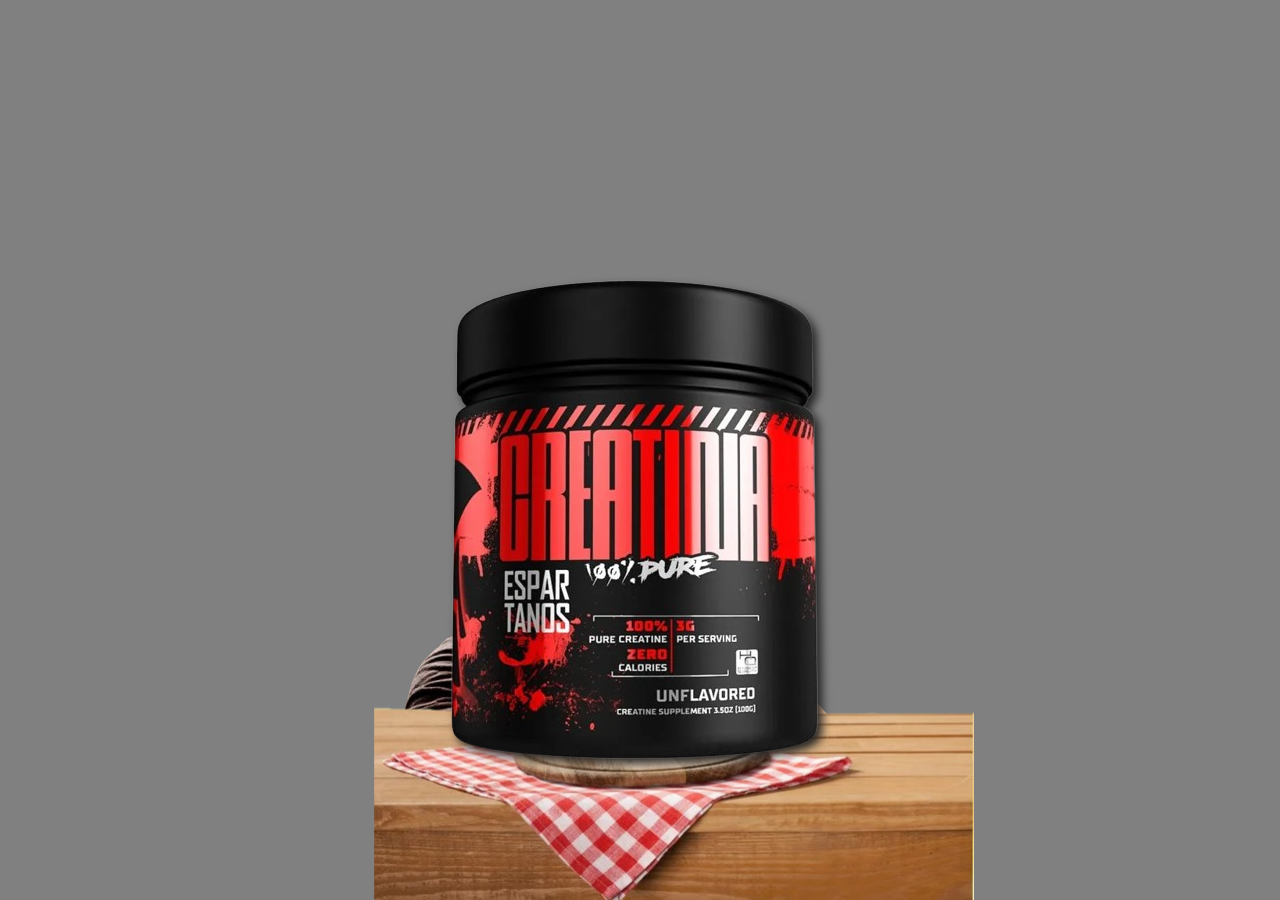
==== index.html @ bbb1b5b7 "falta as animações da creatina" ====
<!DOCTYPE html>
<html lang="pt_Br">
<head>
    <meta charset="UTF-8">
    <meta name="viewport" content="width=device-width, initial-scale=1.0">
    <link rel="stylesheet" href="./styles.css">
    <title>Lucas</title>
</head>
<body class="index">

    <main class="main">

        <img class="mesa" src="./mesa.png" alt="mesa">
        <img class="creatina" src="./creatina.png" alt="creatina" id="creatina">
        <img src="./lucas.png" alt="lucas" class="lucas" id="lucas">

    </main>
    
     <script>
        const creatina = document.getElementById("creatina")
        const lucas = document.getElementById("lucas")
        creatina.addEventListener("click", ()=>{
            lucas.classList.add("topo")
            setTimeout(() => {
                window.location = "carta.html"
            }, 3000);
        })
     </script>
</body>
</html>
---- styles.css ----
@import url('https://fonts.googleapis.com/css2?family=Barlow:ital,wght@0,100;0,200;0,300;0,400;0,500;0,600;0,700;0,800;0,900;1,100;1,200;1,300;1,400;1,500;1,600;1,700;1,800;1,900&display=swap');

* {
    margin: 0;
    padding: 0;
    box-sizing: border-box;
    outline: none;
    font-family: "Barlow", sans-serif;
}

body {
    height: 100vh;
    overflow: hidden;
}

body.index{
    background-color: gray;
}

.main {
    width: 100%;
    height: 100%;
    overflow: hidden;
    display: flex;
    justify-content: center;
    align-items: end;
    position: relative;
    img.mesa{
        position: relative;
        z-index: 1;
        bottom: 0;
        left: 34px;
        max-height: 500px;
    }
    img.creatina {
        position: absolute;
        z-index: 2;
        bottom: 130px;
        max-width: 70%;
        -webkit-filter: drop-shadow(5px 5px 5px #222);
        filter: drop-shadow(5px 5px 5px #222);
    }
    img.lucas{
        position: absolute;
        max-width: 40%;
        transition: 1s ease-out;
    }
    img.lucas.topo{
        transform: translateY(-320px);
    }
}

/* CARTA */

.slider{
    height: 100vh;
    display: flex;
    justify-content: center;
    flex-direction: column;
    align-items: center;
    .sliderimgs{
        width: 100%;
        height: 90vh;
        margin-bottom: 10px;
        display: flex;
        justify-content: center;
        align-items: center;
        div.img-back{
            position: absolute;
            width: 100%;
            height: 90%;
            display: flex;
            justify-content: center;
            align-items: center;
            padding: 0 2%;
            img.imagemSlider{
                width: 100%;
                max-height: 100%;
                opacity: 0;
                transition: 0.6s;
            }
            img.show{
                opacity: 100!important;
            }
        }
    }
    h2{
        font-weight: normal;
    }
}

#carta{
    height: 100vh;
    display: flex;
    flex-direction: column;
    justify-content: center;
    align-items: center;
    padding: 0 2%;
    position: relative;
    p{
        text-align: center;
    }
    div.btn{
        position: absolute;
        right: 10px;
        bottom: 10px;
        rotate: -90deg;
        background-color: purple;
        border-radius: 50%;
        width: 40px;
        height: 40px;
        display: none;
        justify-content: center;
        align-items: center;
        i{
            font-size: 20px;
        }
    }
    div.btn.showBtn{
        display: flex;
    }
    div.btn.back{
        left: 10px!important;
        rotate: 180deg;
    }
}
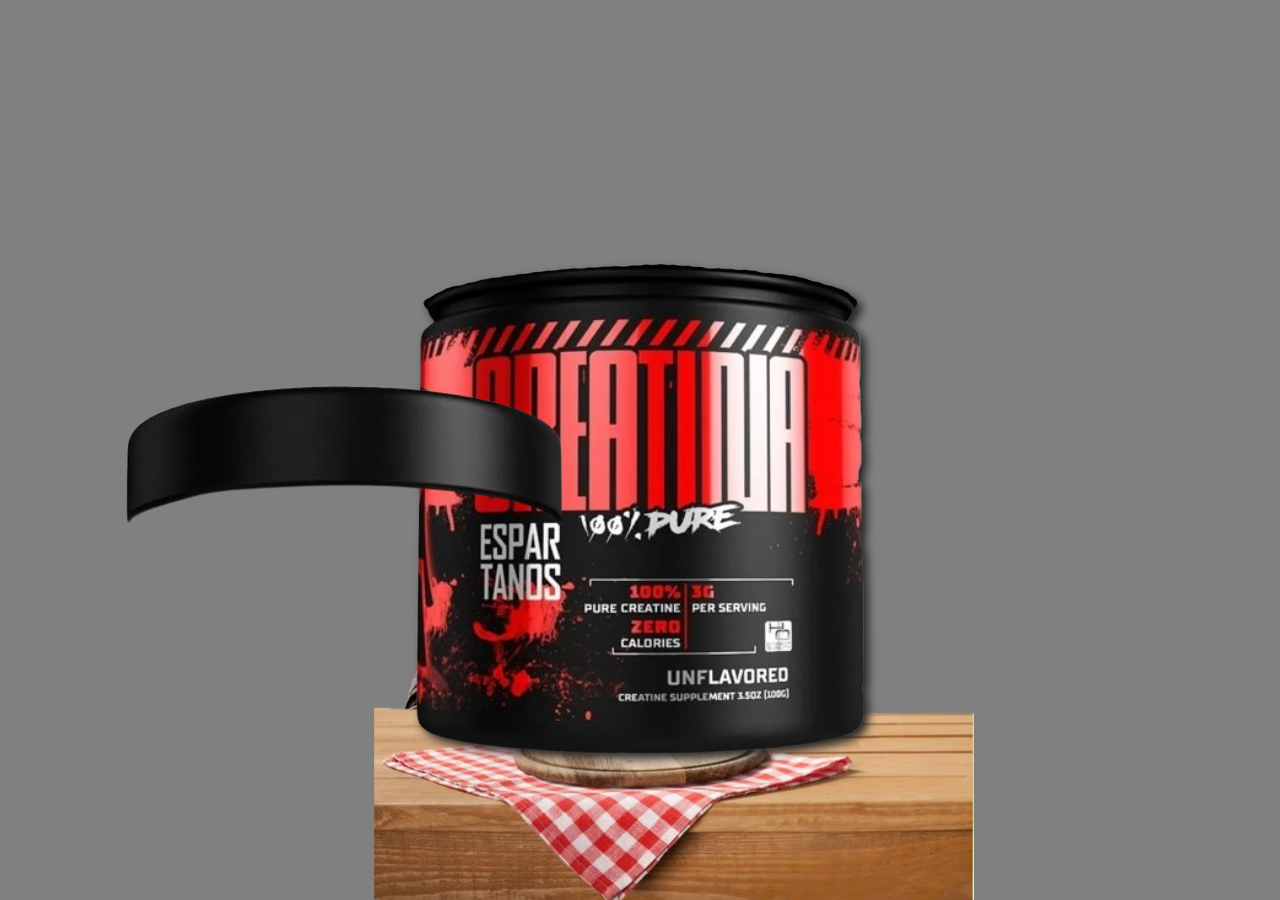
==== commit 21d3997d: "finalizado" ====
--- a/index.html
+++ b/index.html
@@ -3,27 +3,41 @@
 <head>
     <meta charset="UTF-8">
     <meta name="viewport" content="width=device-width, initial-scale=1.0">
-    <link rel="stylesheet" href="./styles.css">
+    <link rel="stylesheet" href="./css/styles.css">
     <title>Lucas</title>
 </head>
 <body class="index">
 
     <main class="main">
 
-        <img class="mesa" src="./mesa.png" alt="mesa">
-        <img class="creatina" src="./creatina.png" alt="creatina" id="creatina">
-        <img src="./lucas.png" alt="lucas" class="lucas" id="lucas">
+        <img class="pote" src="./img/pote.png" alt="pote" id="pote">
+        <img src="./img/tampa.png" alt="tampa" class="tampa" id="tampa">
+        <img src="./img/explosion.gif" alt="explosão" class="explosao" id="explosao">
+        <img src="./img/lucas.png" alt="lucas" class="lucas" id="lucas">
+        <img class="mesa" src="./img/mesa.png" alt="mesa">
 
     </main>
     
      <script>
-        const creatina = document.getElementById("creatina")
+        const creatina = document.getElementById("pote")
+        const tampa = document.getElementById("tampa")
+        const explosao = document.getElementById("explosao")
         const lucas = document.getElementById("lucas")
+        const audio = new Audio('./sounds/explosion.mp3')
         creatina.addEventListener("click", ()=>{
             lucas.classList.add("topo")
+            tampa.classList.add("explodir")
+            setTimeout(() => {
+                explosao.classList.add("explodir")
+                audio.play();
+            }, 550);
+            setTimeout(() => {
+                explosao.classList.remove("explodir")
+            }, 3000);
             setTimeout(() => {
                 window.location = "carta.html"
             }, 3000);
+
         })
      </script>
 </body>
--- a/css/styles.css
+++ b/css/styles.css
@@ -0,0 +1,149 @@
+@import url('https://fonts.googleapis.com/css2?family=Barlow:ital,wght@0,100;0,200;0,300;0,400;0,500;0,600;0,700;0,800;0,900;1,100;1,200;1,300;1,400;1,500;1,600;1,700;1,800;1,900&display=swap');
+
+* {
+    margin: 0;
+    padding: 0;
+    box-sizing: border-box;
+    outline: none;
+    font-family: "Barlow", sans-serif;
+}
+
+body {
+    height: 100vh;
+    overflow: hidden;
+}
+
+body.index{
+    background-color: gray;
+}
+
+.main {
+    width: 100%;
+    height: 100%;
+    overflow: hidden;
+    display: flex;
+    justify-content: center;
+    align-items: end;
+    position: relative;
+    img.mesa{
+        position: relative;
+        z-index: 2;
+        bottom: 0;
+        left: 34px;
+        max-height: 500px;
+    }
+    img.pote {
+        position: absolute;
+        z-index: 3;
+        bottom: 140px;
+        max-width: 60%;
+        -webkit-filter: drop-shadow(5px 5px 5px #222);
+        filter: drop-shadow(5px 5px 5px #222);
+    }
+    img.tampa{
+        position: absolute;
+        z-index: 3;
+        bottom: 310px;
+        left: 51px;
+        max-width: 75%;
+        transition: 0.4s ease-out;
+    }
+    img.tampa.explodir{
+        transform: translateY(-350px);
+    }
+    img.lucas{
+        position: absolute;
+        z-index: 2;
+        max-width: 40%;
+        transition: 0.8s ease-out;
+    }
+    img.lucas.topo{
+        transform: translateY(-365px);
+    }
+    img.explosao{
+        position: absolute;
+        width: 500px;
+        z-index: 1;
+        bottom: 330px;
+        display: none;
+    }
+    img.explosao.explodir{
+        display: block;
+    }
+}
+
+/* CARTA */
+
+.slider{
+    height: 100vh;
+    display: flex;
+    justify-content: center;
+    flex-direction: column;
+    align-items: center;
+    .sliderimgs{
+        width: 100%;
+        height: 90vh;
+        margin-bottom: 10px;
+        display: flex;
+        justify-content: center;
+        align-items: center;
+        div.img-back{
+            position: absolute;
+            width: 100%;
+            height: 90%;
+            display: flex;
+            justify-content: center;
+            align-items: center;
+            padding: 0 2%;
+            img.imagemSlider{
+                width: 100%;
+                max-height: 100%;
+                opacity: 0;
+                transition: 0.6s;
+            }
+            img.show{
+                opacity: 100!important;
+            }
+        }
+    }
+}
+
+#carta{
+    height: 100vh;
+    display: flex;
+    flex-direction: column;
+    justify-content: center;
+    align-items: center;
+    padding: 0 2%;
+    position: relative;
+    p{
+        text-align: center;
+    }
+    div.btn{
+        position: absolute;
+        right: 10px;
+        bottom: 10px;
+        rotate: -90deg;
+        background-color: purple;
+        border-radius: 50%;
+        width: 40px;
+        height: 40px;
+        display: none;
+        justify-content: center;
+        align-items: center;
+        i{
+            font-size: 20px;
+        }
+    }
+    div.btn.showBtn{
+        display: flex;
+    }
+    div.btn.back{
+        left: 10px!important;
+        rotate: 180deg;
+    }
+    h2{
+        font-weight: normal;
+        padding: 10px 0;
+    }
+}